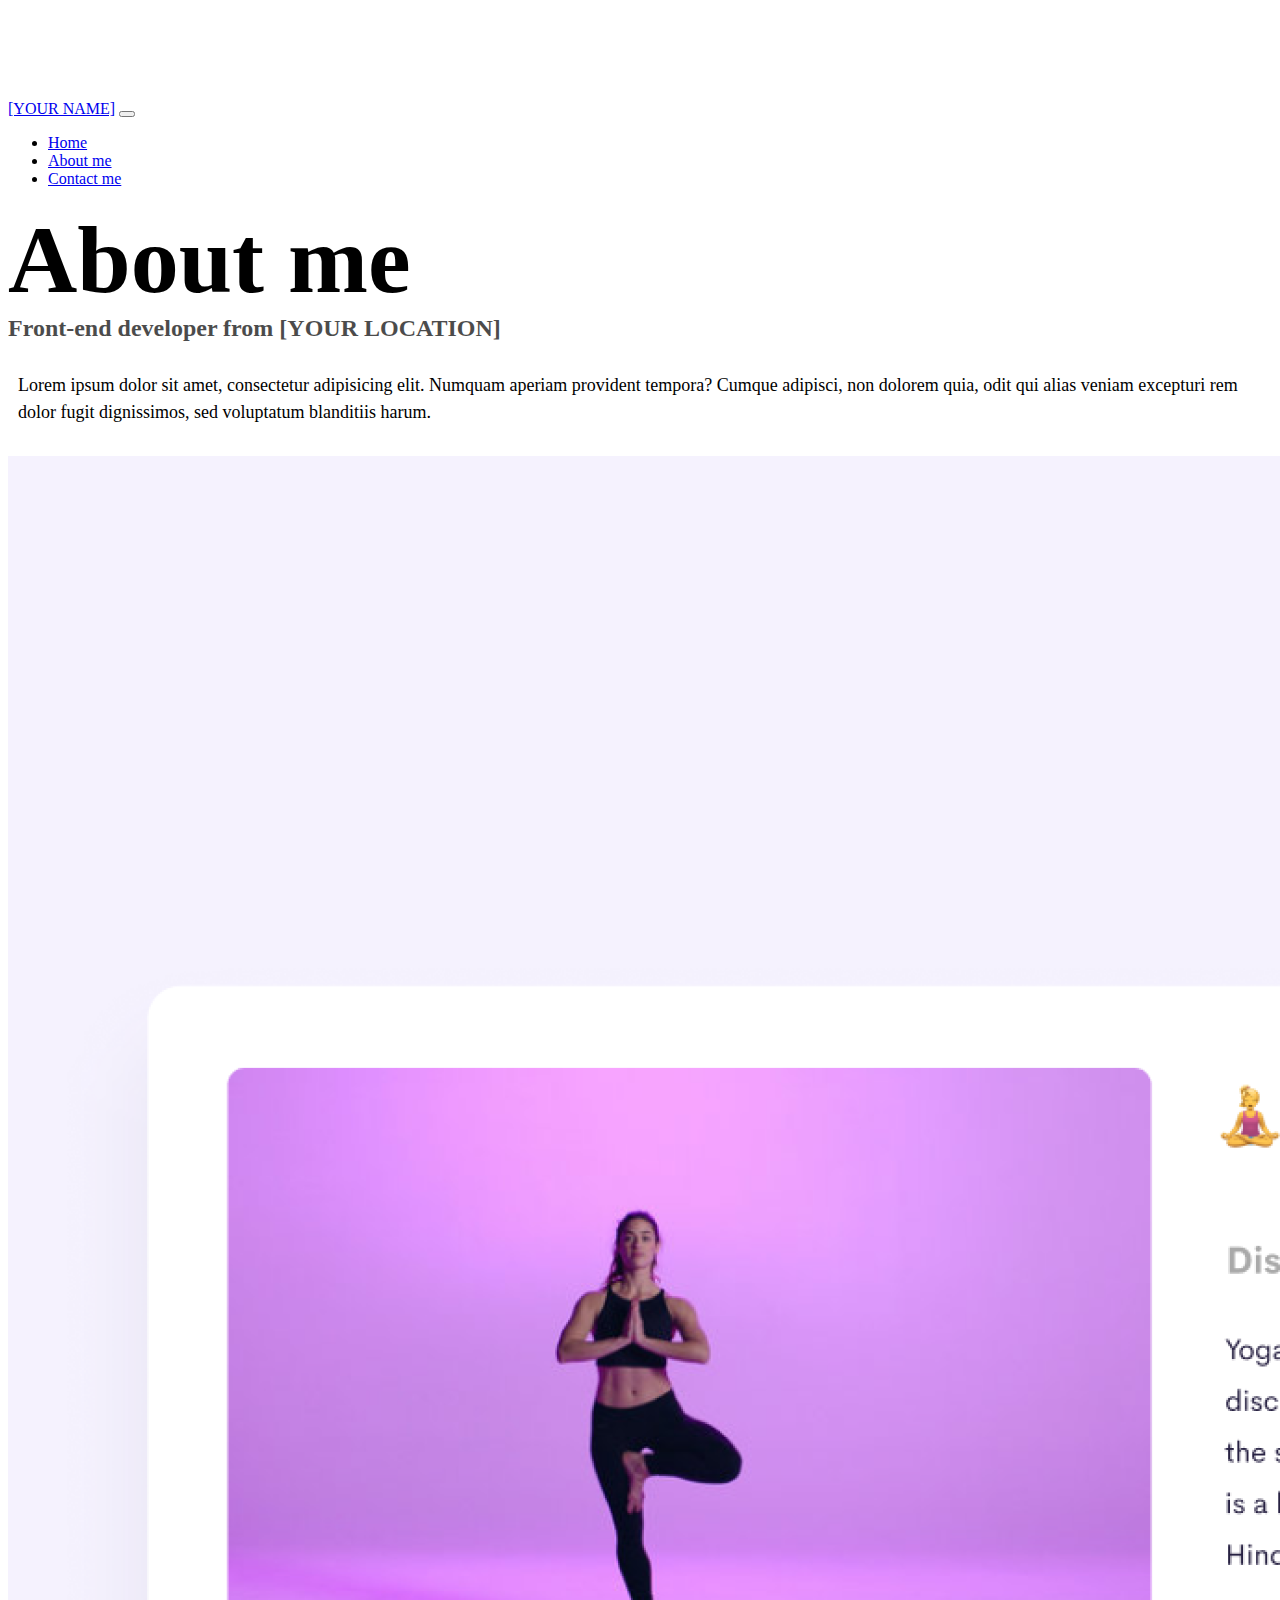
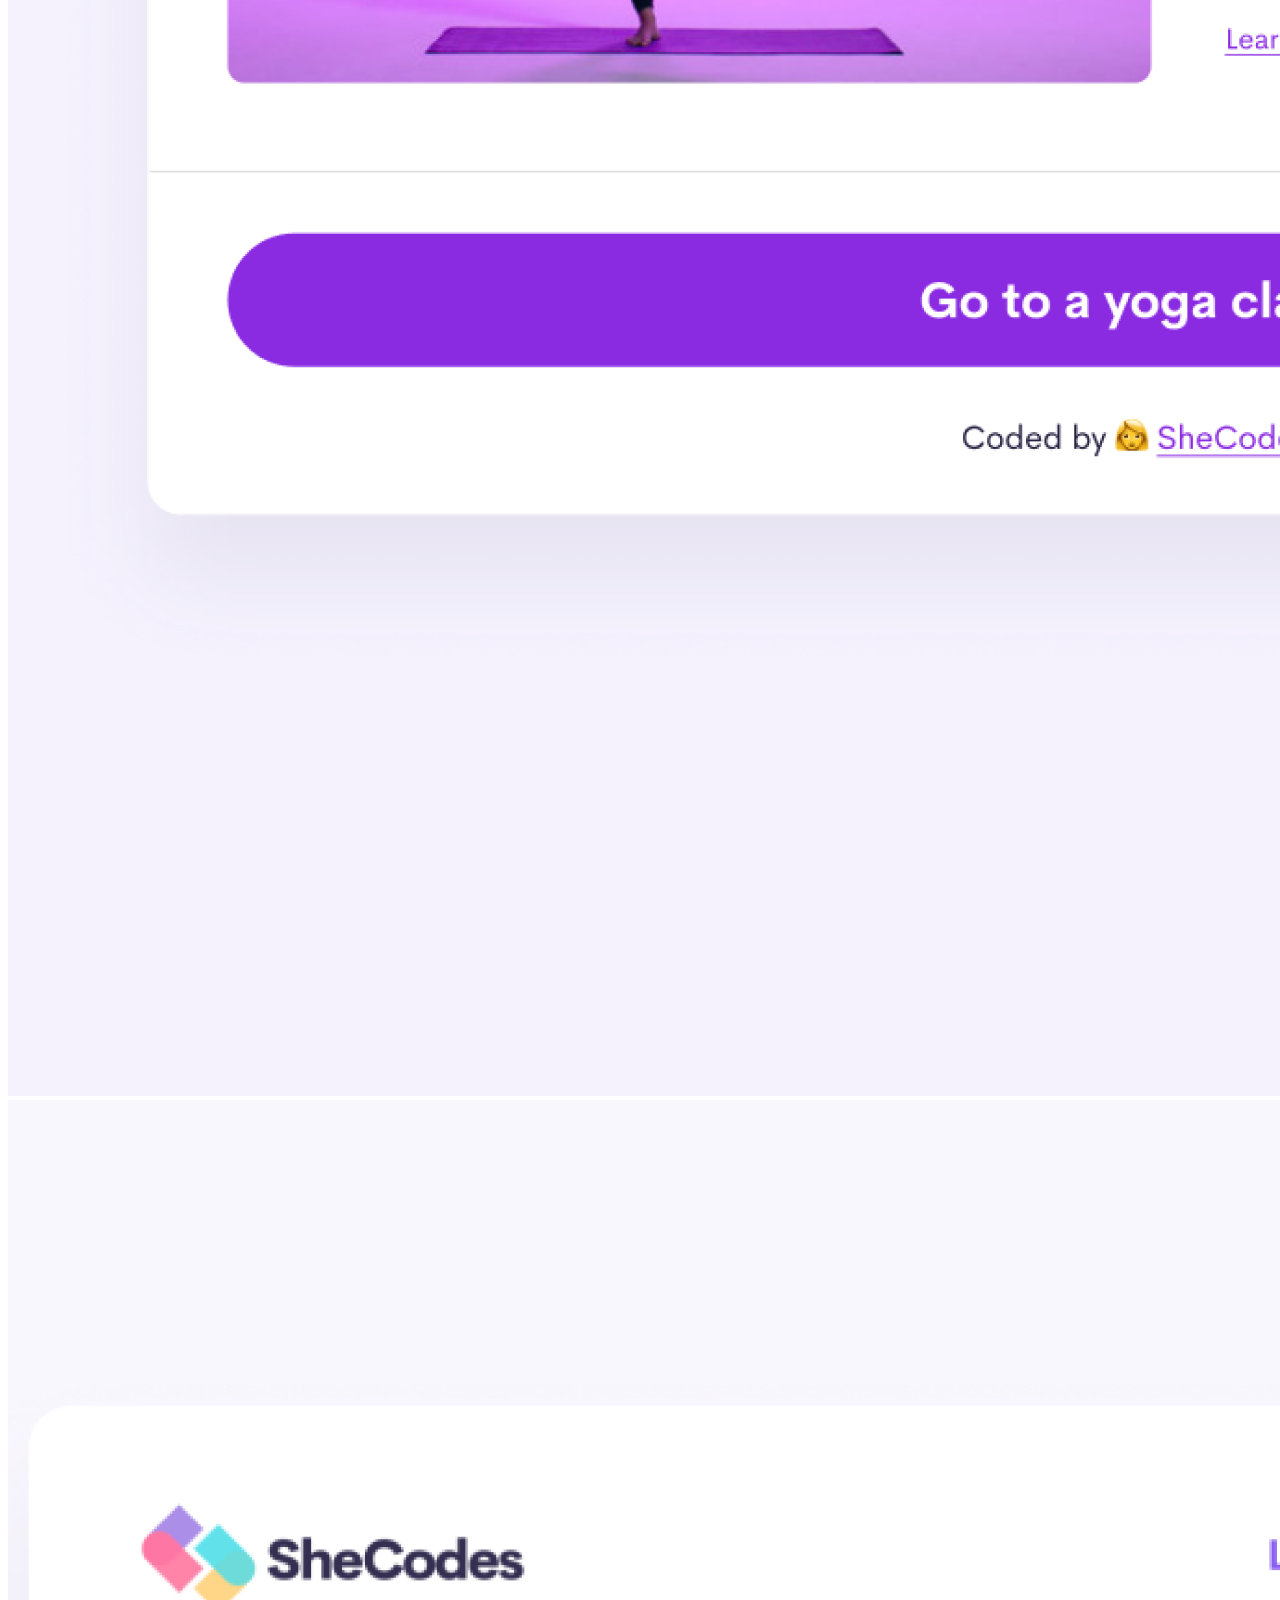
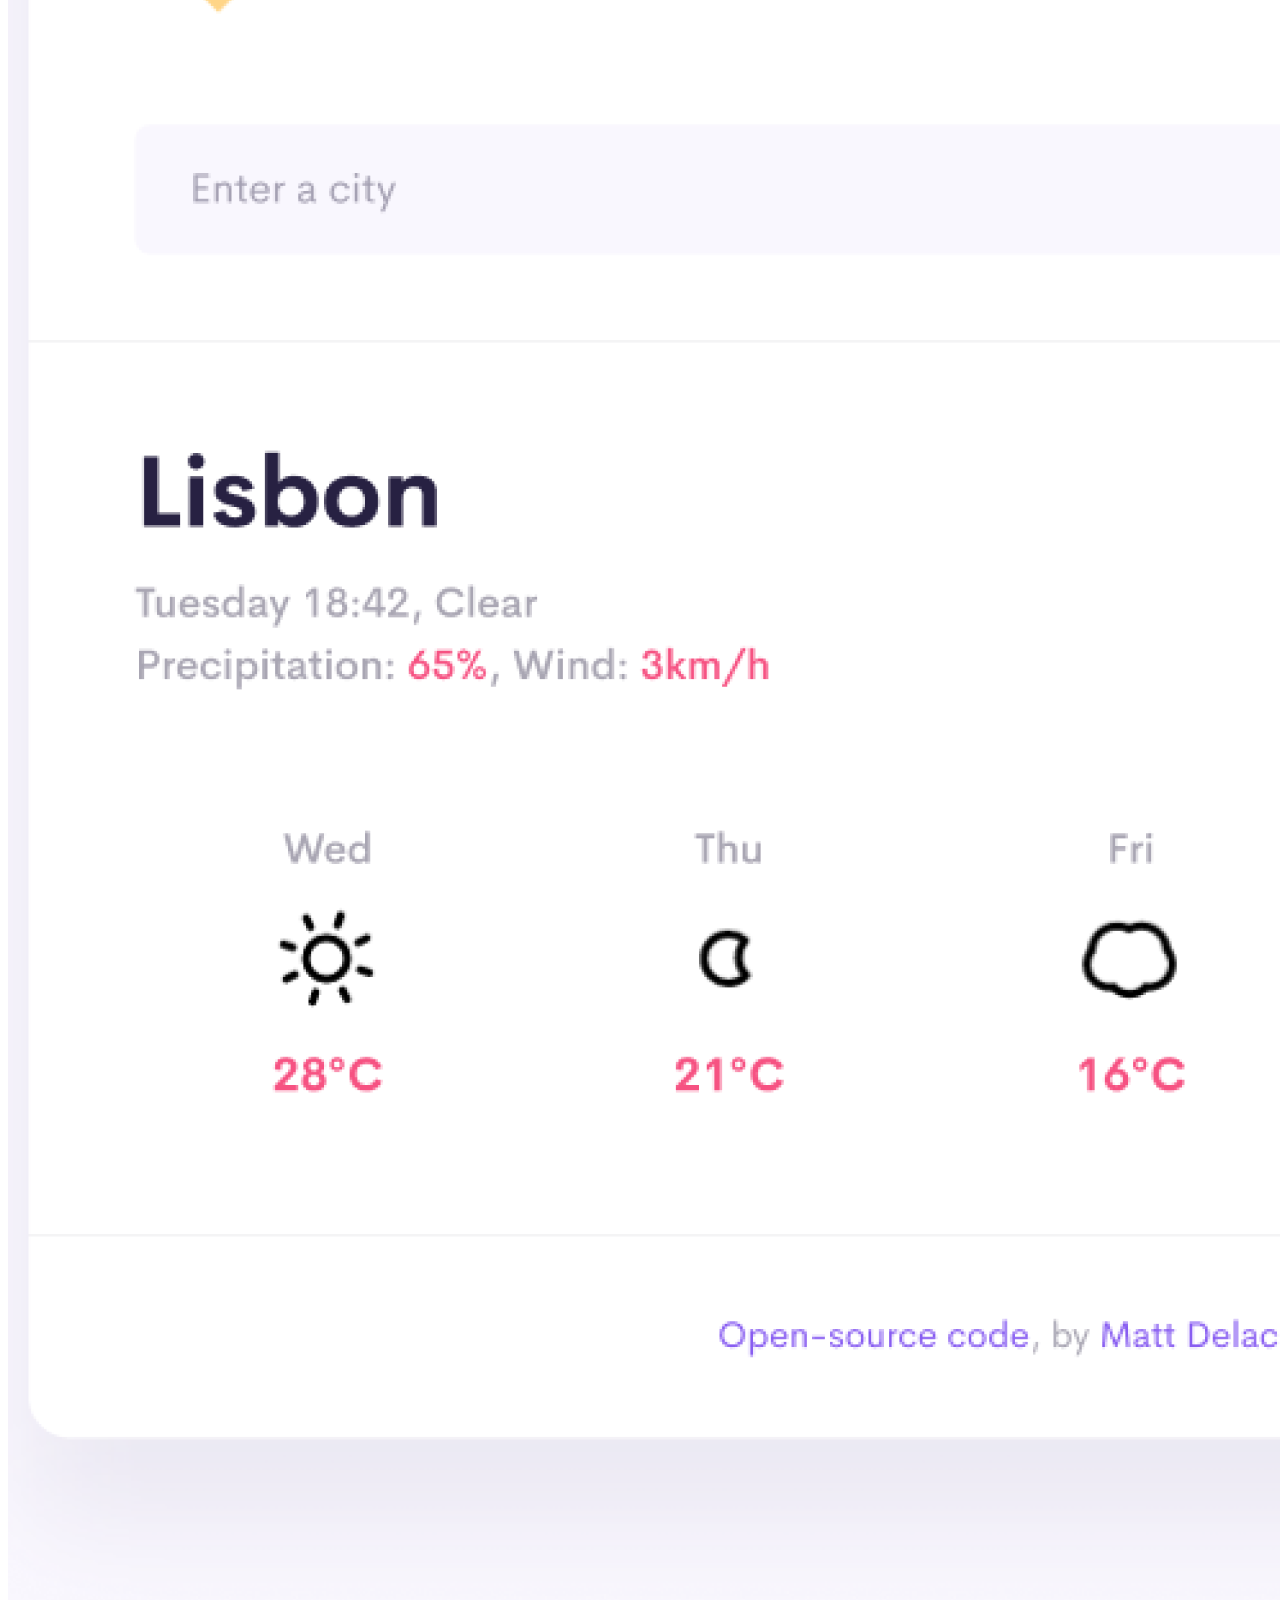
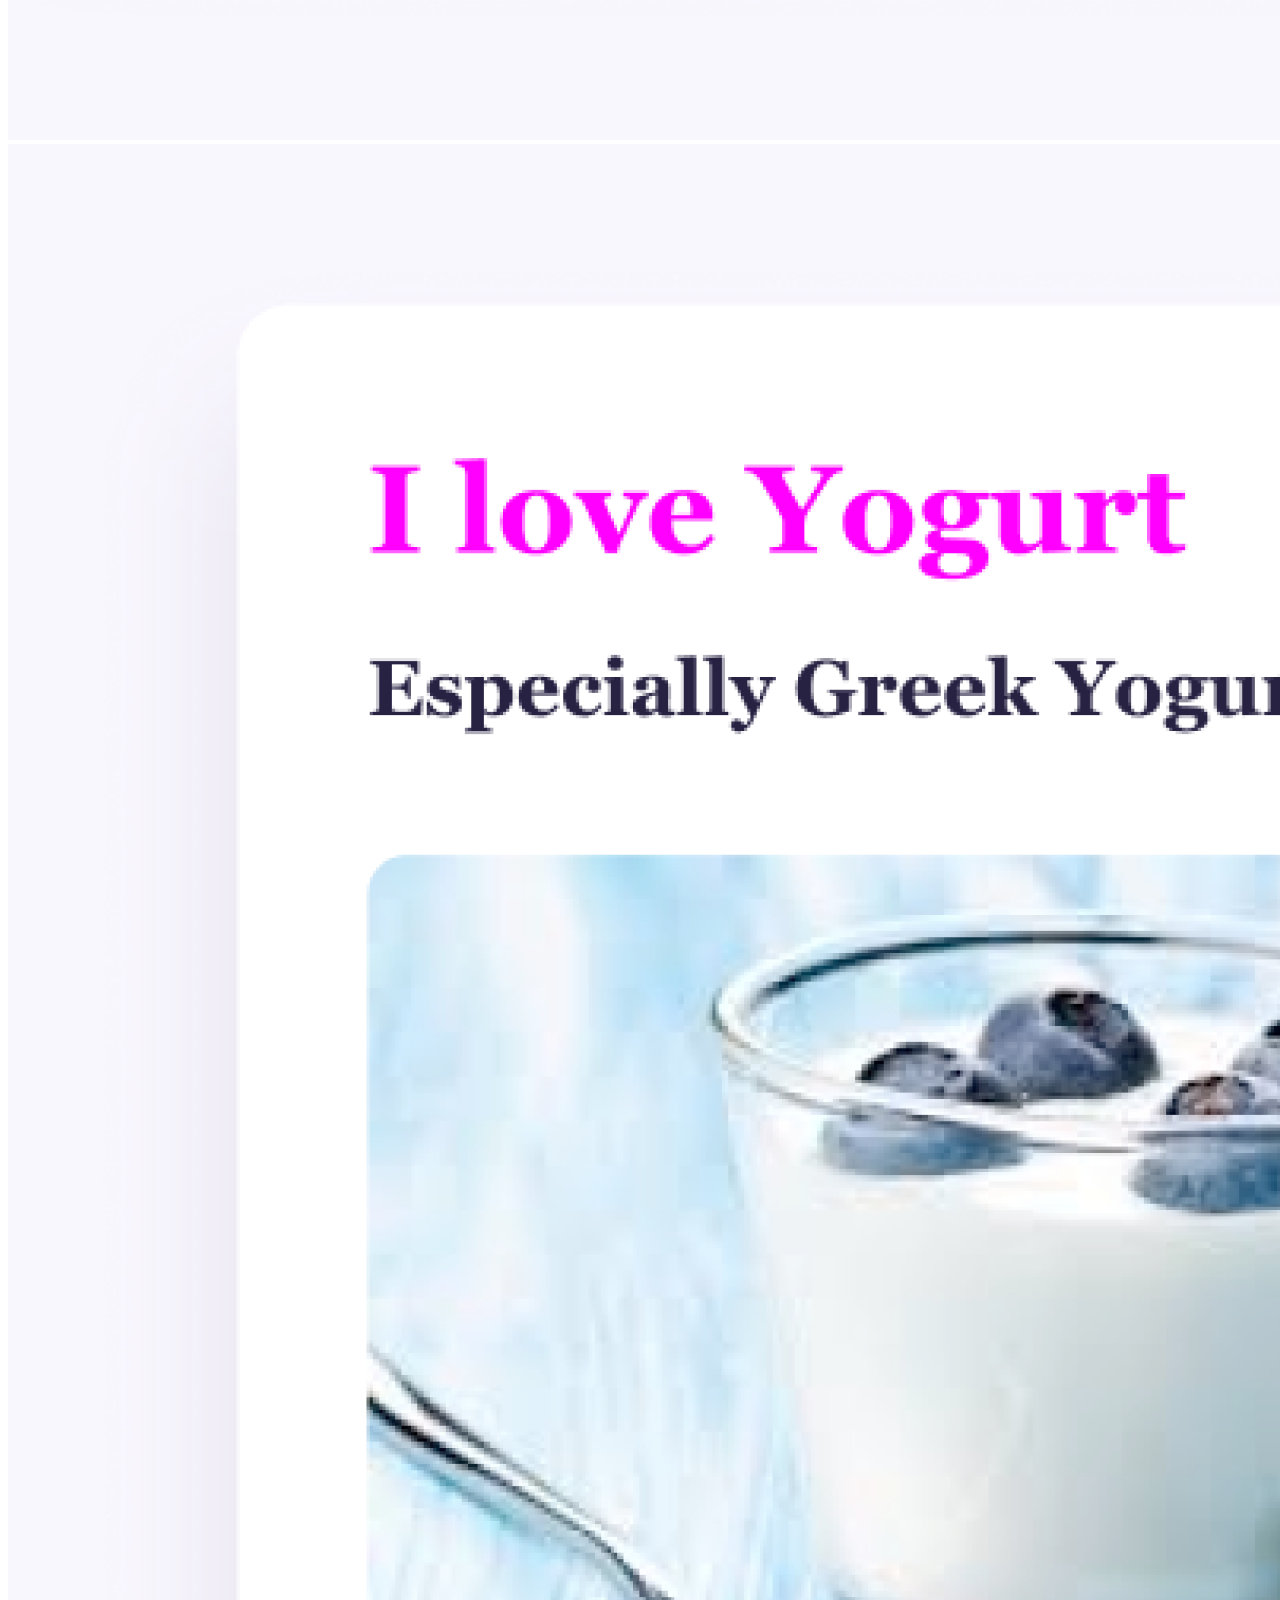
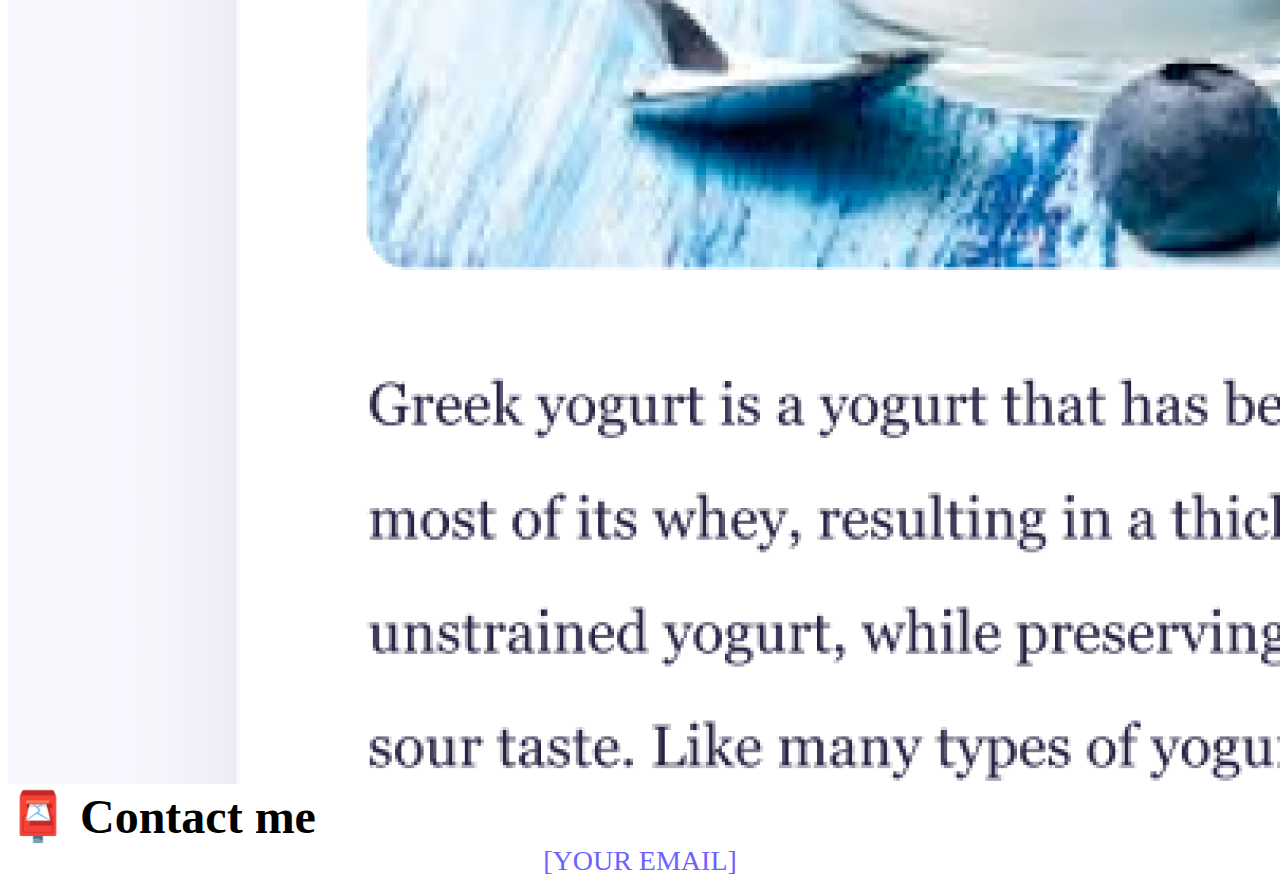
==== about.html @ 02ab1c62 "created my file structures and populated with file elements" ====
<!DOCTYPE html>
<html lang="en">
  <head>
    <meta charset="UTF-8" />
    <meta http-equiv="X-UA-Compatible" content="IE=edge" />
    <meta name="viewport" content="width=device-width, initial-scale=1.0" />
    <link
      href="https://cdn.jsdelivr.net/npm/bootstrap@5.0.0-beta2/dist/css/bootstrap.min.css"
      rel="stylesheet"
      integrity="sha384-BmbxuPwQa2lc/FVzBcNJ7UAyJxM6wuqIj61tLrc4wSX0szH/Ev+nYRRuWlolflfl"
      crossorigin="anonymous"
    />
    <script
      src="https://cdn.jsdelivr.net/npm/bootstrap@5.0.0-beta2/dist/js/bootstrap.bundle.min.js"
      integrity="sha384-b5kHyXgcpbZJO/tY9Ul7kGkf1S0CWuKcCD38l8YkeH8z8QjE0GmW1gYU5S9FOnJ0"
      crossorigin="anonymous"
    ></script>
    <link rel="stylesheet" href="style.css" />
    <title>About [YOUR NAME]</title>
  </head>
  <body>
    <nav class="navbar navbar-expand-lg navbar-light bg-light fixed-top">
      <div class="container">
        <a class="navbar-brand" href="index.html">[YOUR NAME]</a>
        <button
          class="navbar-toggler"
          type="button"
          data-bs-toggle="collapse"
          data-bs-target="#navbarNav"
          aria-controls="navbarNav"
          aria-expanded="false"
          aria-label="Toggle navigation"
        >
          <span class="navbar-toggler-icon"></span>
        </button>
        <div class="collapse navbar-collapse" id="navbarNav">
          <ul class="navbar-nav">
            <li class="nav-item">
              <a class="nav-link" aria-current="page" href="index.html">Home</a>
            </li>
            <li class="nav-item">
              <a class="nav-link active" href="about.html">About me</a>
            </li>
            <li class="nav-item">
              <a class="nav-link" href="about.html#contact">Contact me</a>
            </li>
          </ul>
        </div>
      </div>
    </nav>
    <h1 class="text-center">About me</h1>
    <h3 class="text-center">Front-end developer from [YOUR LOCATION]</h3>
    <div class="about-paragraphs text-center">
      <p>
        Lorem ipsum dolor sit amet, consectetur adipisicing elit. Numquam
        aperiam provident tempora? Cumque adipisci, non dolorem quia, odit qui
        alias veniam excepturi rem dolor fugit dignissimos, sed voluptatum
        blanditiis harum.
      </p>
    </div>
    <div class="container">
      <div class="row">
        <div class="col-sm-4">
          <img src="images/yoga.png" class="img-fluid p-2 shadow rounded" />
        </div>
        <div class="col-sm-4">
          <img src="images/weather.png" class="img-fluid p-2 shadow rounded" />
        </div>
        <div class="col-sm-4">
          <img src="images/yogurt.png" class="img-fluid p-2 shadow rounded" />
        </div>
      </div>
    </div>
    <div id="contact" class="mt-5">
      <h2 class="text-center">📮 Contact me</h2>
      <a href="mailto:[YOUR EMAIL]" class="email-link"> [YOUR EMAIL] </a>
    </div>
  </body>
</html>
---- style.css ----
:root {
  --primary-color: #6c63ff;
  --secondary-color: #f5f2fe;
  --box-shadow: 0 5px 10px rgba(0, 0, 0, 0.3);
}

body {
  margin-top: 100px;
}

h1,
h2,
h3 {
  margin: 0;
}

h1 {
  font-size: 96px;
}

h2 {
  font-size: 48px;
}

h3 {
  font-size: 24px;
  opacity: 0.7;
}

p {
  font-size: 18px;
  line-height: 1.5;
}

.navigation-links {
  display: flex;
  margin-top: 40px;
  justify-content: center;
}

.navigation-links a {
  margin: 20px;
}

.primary-link {
  border-radius: 4px;
  padding: 20px 15px;
  text-decoration: none;
  text-transform: capitalize;
  background: var(--primary-color);
  box-shadow: var(--box-shadow);
  color: white;
}

.secondary-link {
  border-radius: 4px;
  padding: 20px 15px;
  text-decoration: none;
  text-transform: capitalize;
  color: var(--primary-color);
  border: 1px solid var(--primary-color);
}

.homepage-link {
  color: var(--primary-color);
  text-align: center;
  display: block;
}

.about-paragraphs {
  margin: 30px 0;
}

.about-paragraphs p {
  margin: 10px;
}

.email-link {
  display: flex;
  justify-content: center;
  color: var(--primary-color);
  font-size: 28px;
  text-decoration: none;
}

.email-link:hover {
  text-decoration: underline;
}
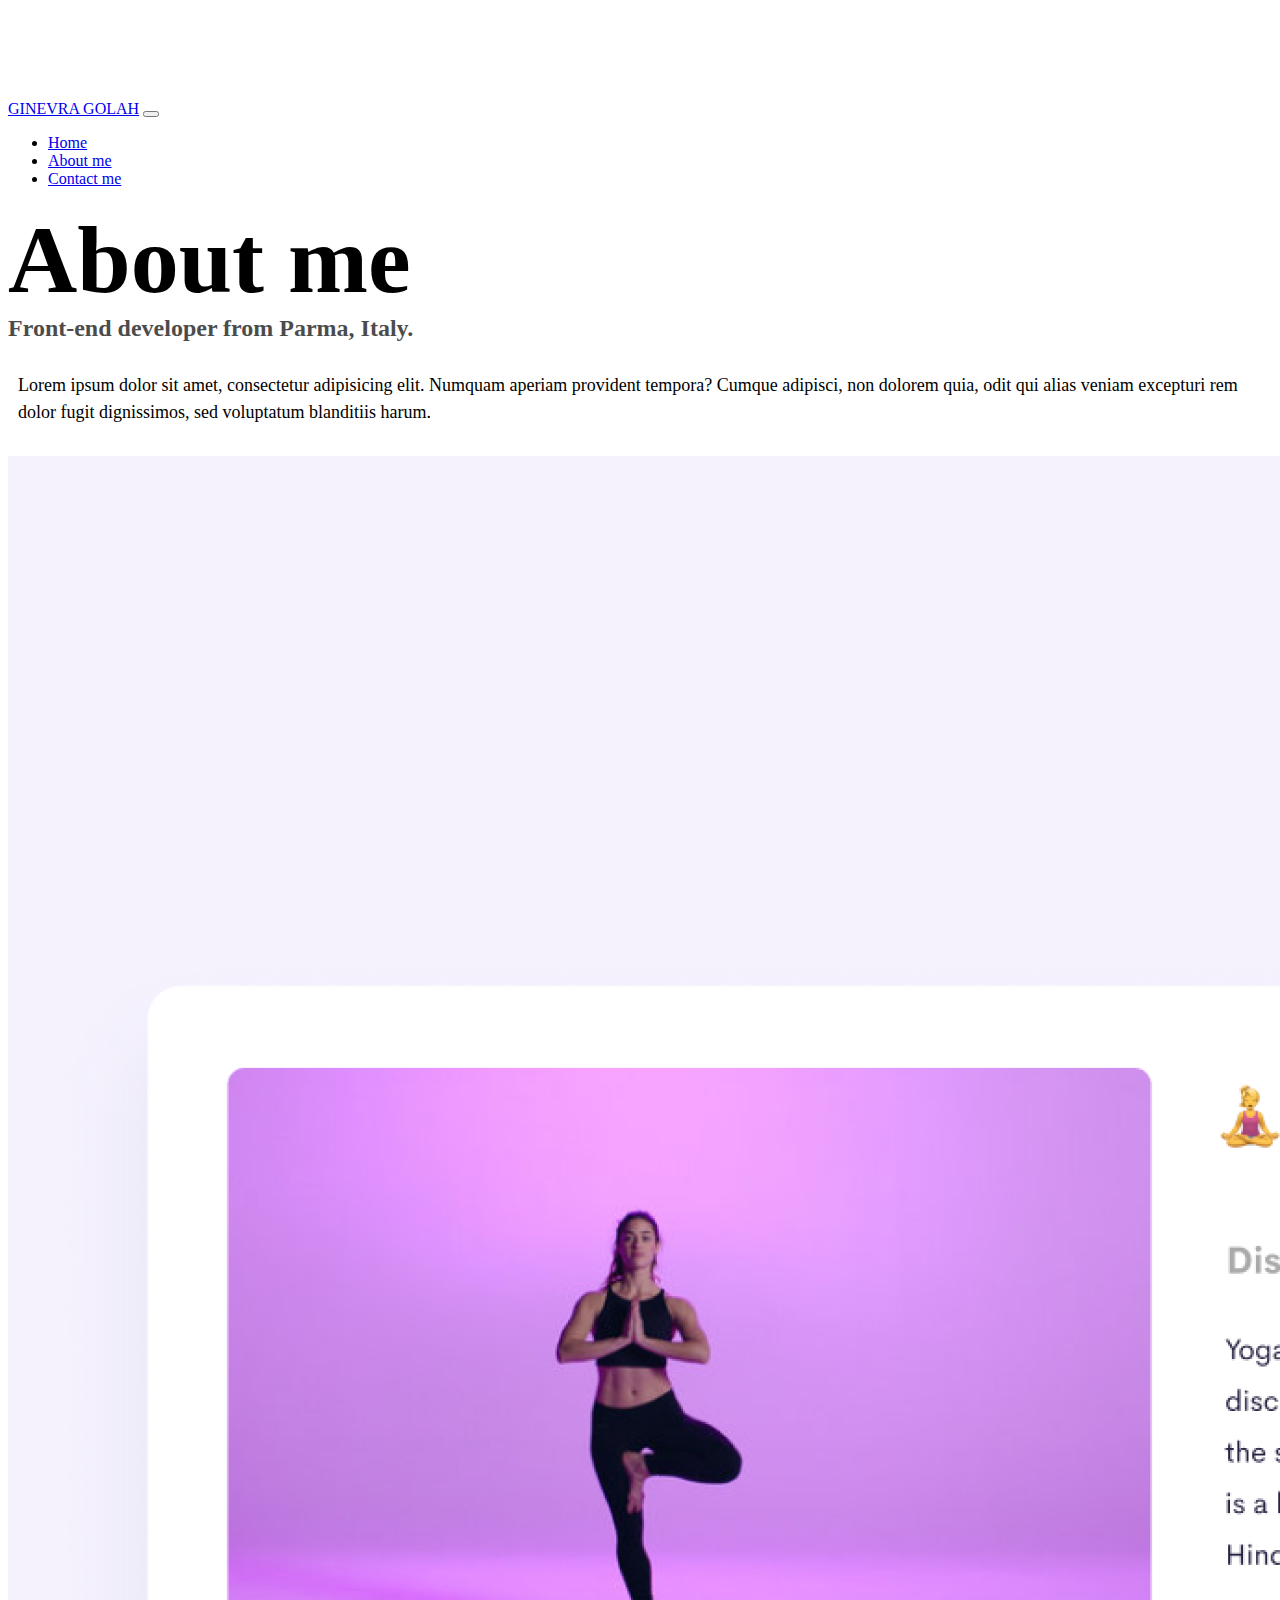
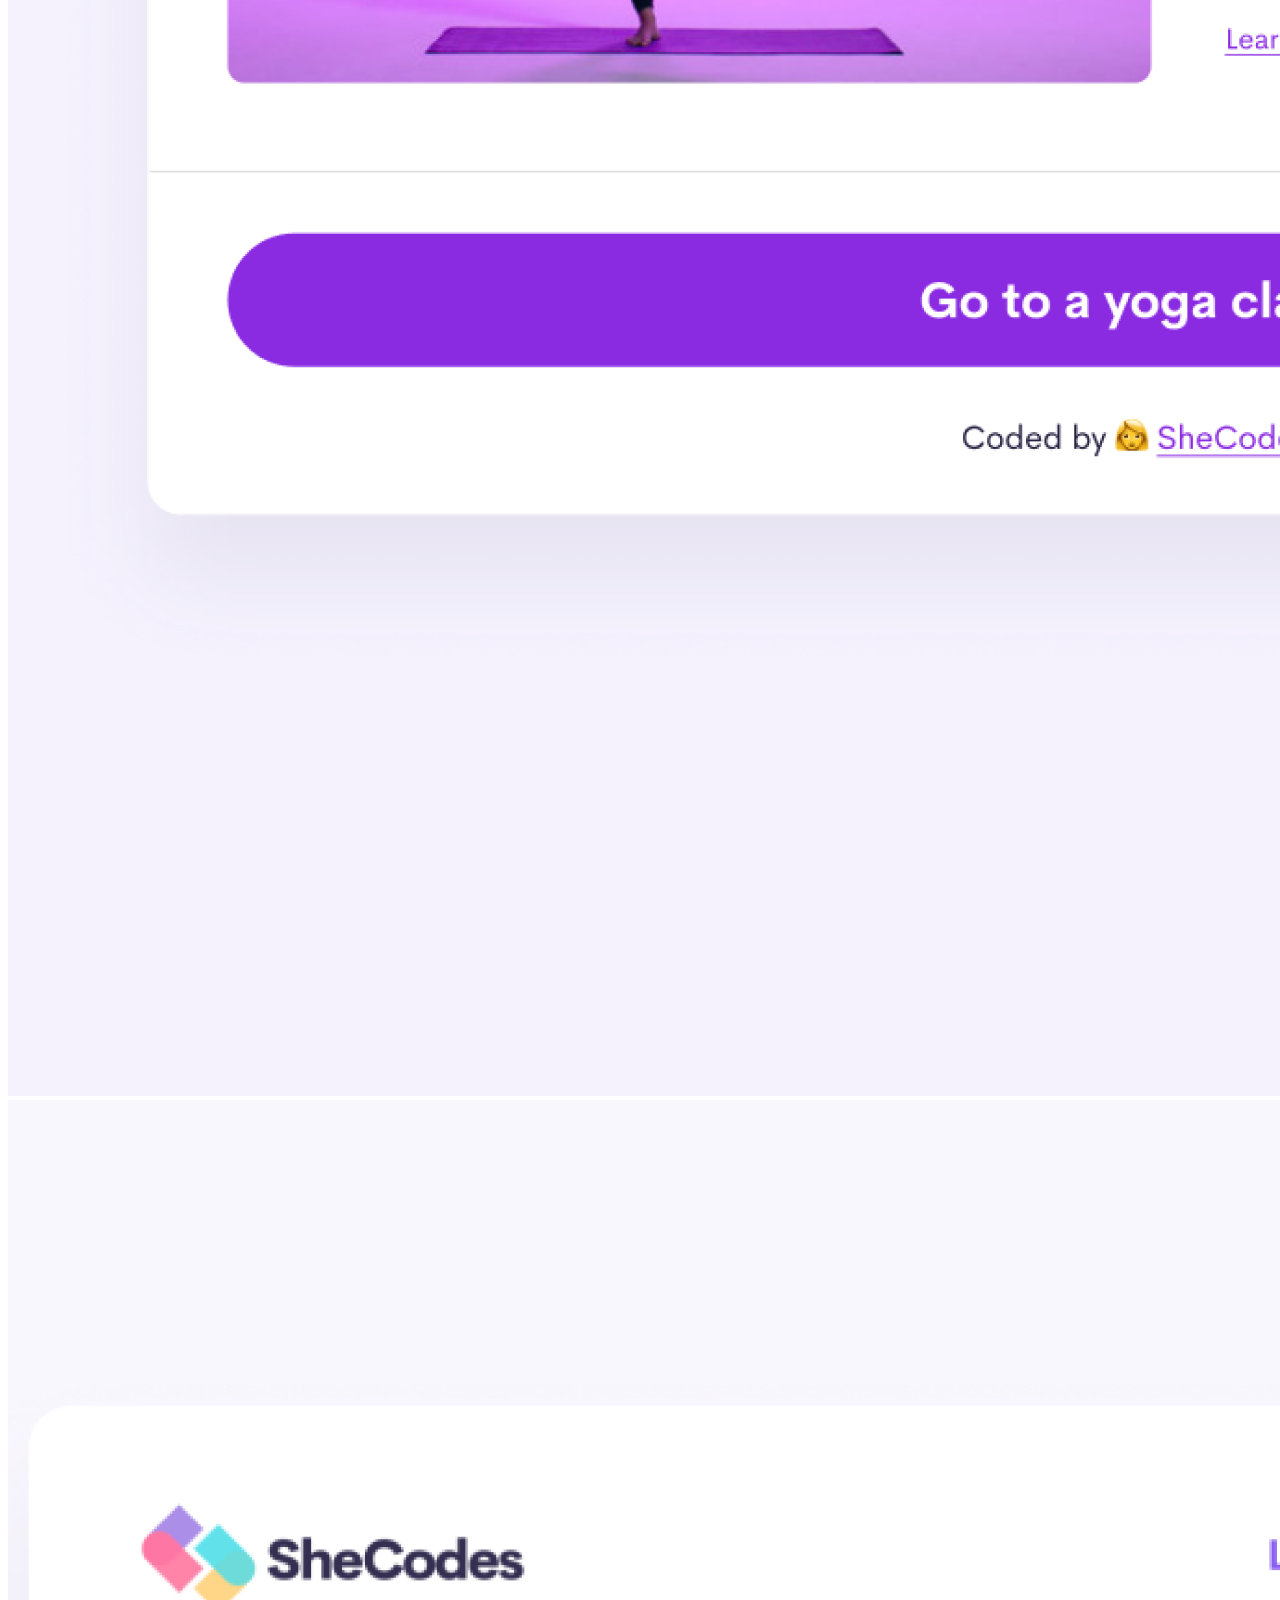
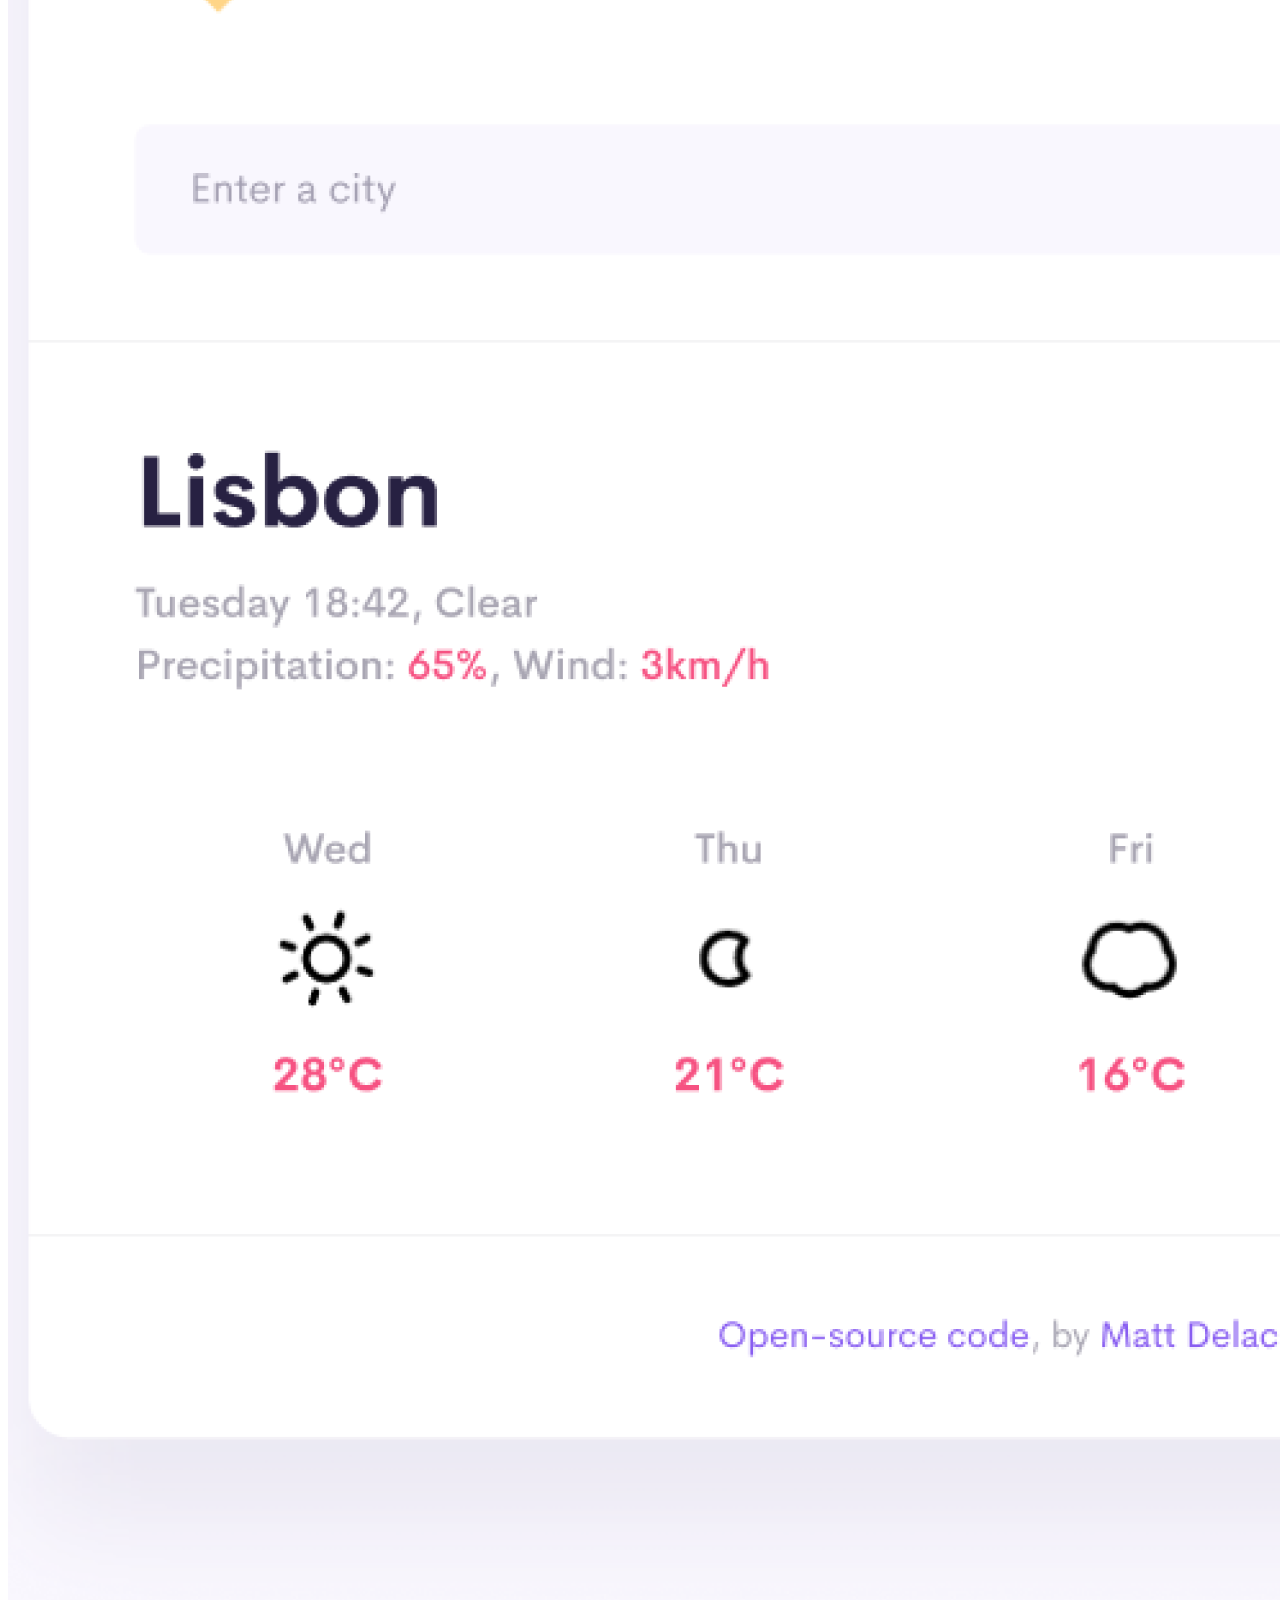
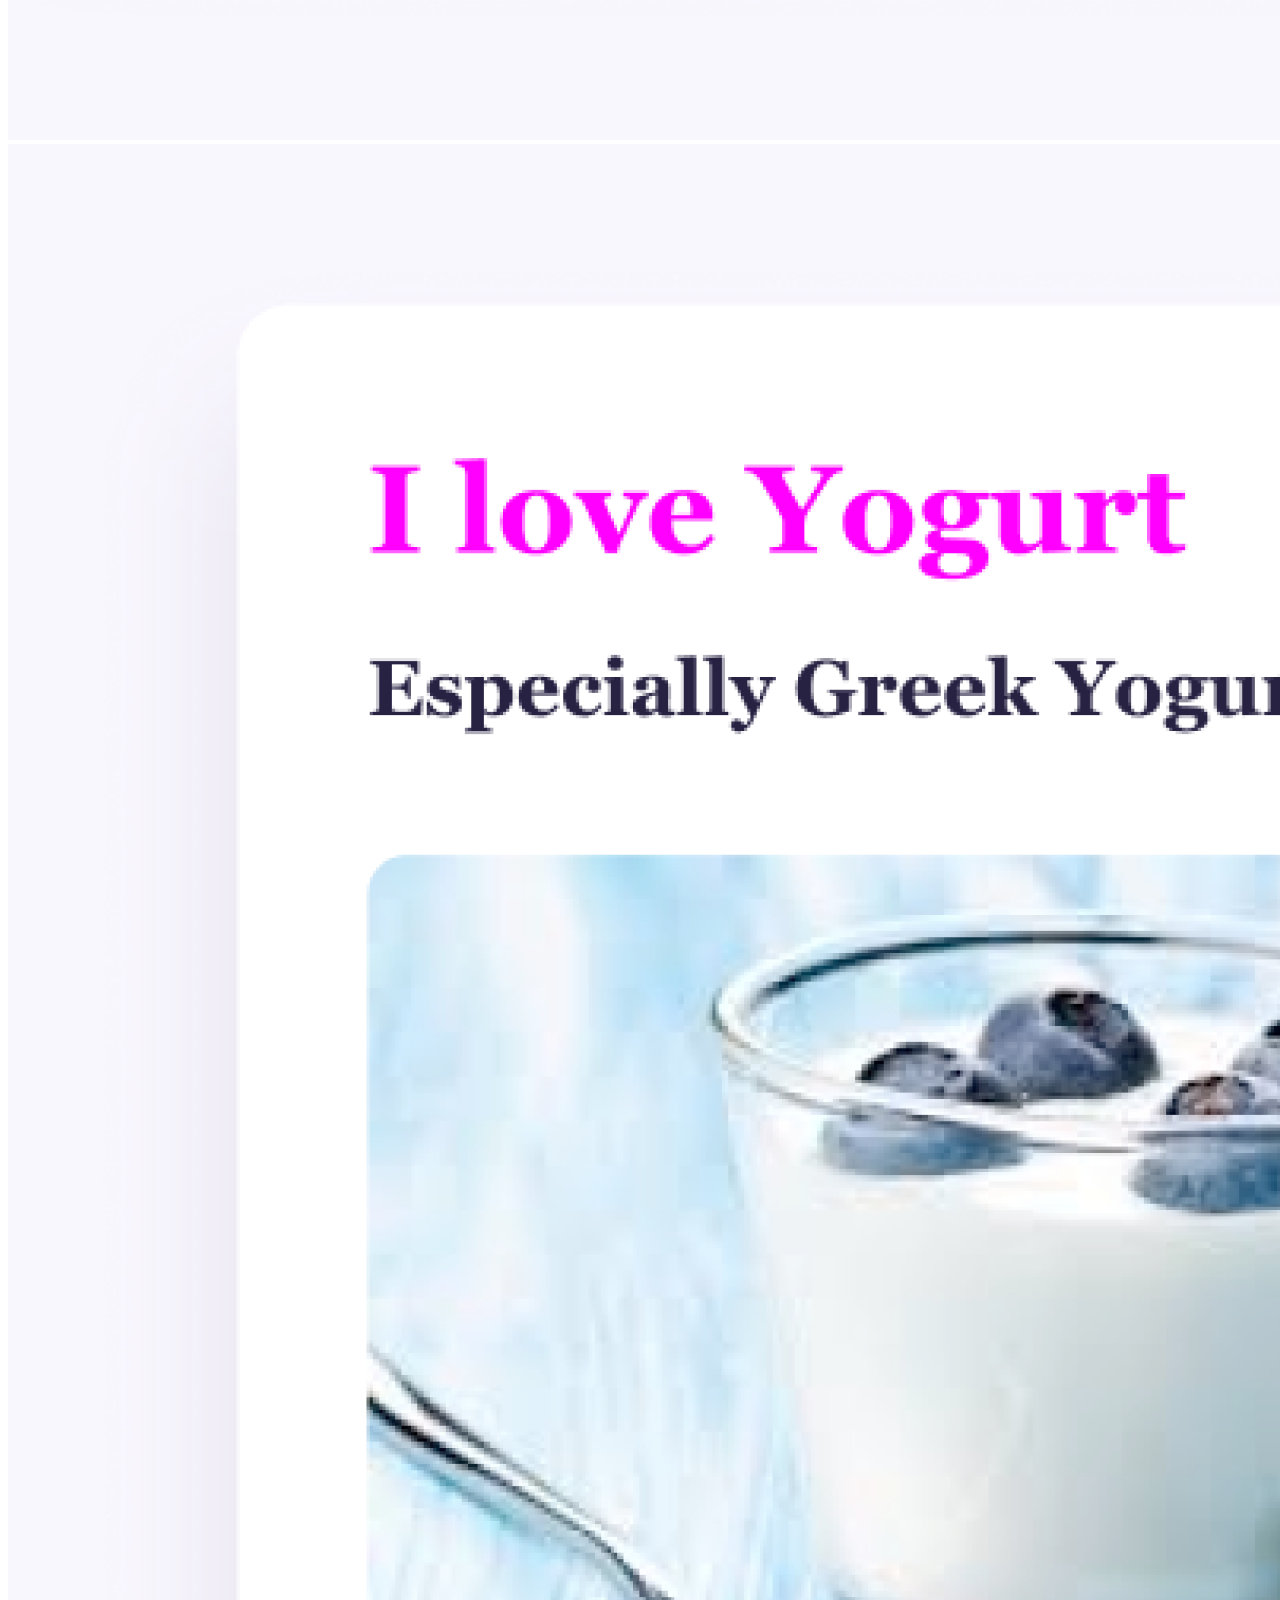
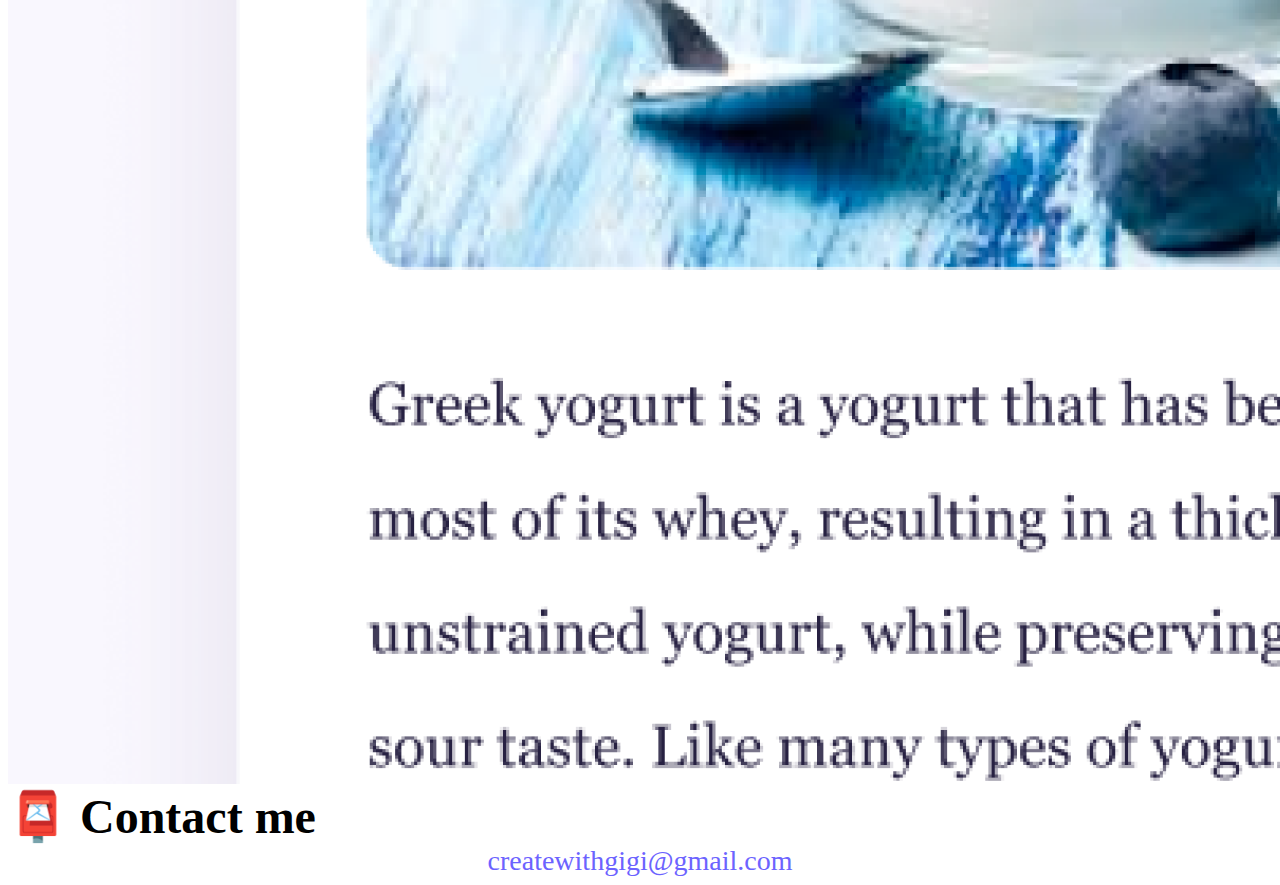
==== commit 5212f975: "Updated href of about and index files, and replaced dummy content with real." ====
--- a/about.html
+++ b/about.html
@@ -4,6 +4,10 @@
     <meta charset="UTF-8" />
     <meta http-equiv="X-UA-Compatible" content="IE=edge" />
     <meta name="viewport" content="width=device-width, initial-scale=1.0" />
+    <meta
+      name="description"
+      content="Connect with italian based front-end web developer Ginevra Golah who is all about creating exciting solutions for your online business"
+    />
     <link
       href="https://cdn.jsdelivr.net/npm/bootstrap@5.0.0-beta2/dist/css/bootstrap.min.css"
       rel="stylesheet"
@@ -15,13 +19,13 @@
       integrity="sha384-b5kHyXgcpbZJO/tY9Ul7kGkf1S0CWuKcCD38l8YkeH8z8QjE0GmW1gYU5S9FOnJ0"
       crossorigin="anonymous"
     ></script>
-    <link rel="stylesheet" href="style.css" />
-    <title>About [YOUR NAME]</title>
+    <link rel="stylesheet" href="/style.css" />
+    <title>Know more about Europe-based Web developer - Ginevra Golah</title>
   </head>
   <body>
     <nav class="navbar navbar-expand-lg navbar-light bg-light fixed-top">
       <div class="container">
-        <a class="navbar-brand" href="index.html">[YOUR NAME]</a>
+        <a class="navbar-brand" href="/">GINEVRA GOLAH</a>
         <button
           class="navbar-toggler"
           type="button"
@@ -36,20 +40,20 @@
         <div class="collapse navbar-collapse" id="navbarNav">
           <ul class="navbar-nav">
             <li class="nav-item">
-              <a class="nav-link" aria-current="page" href="index.html">Home</a>
+              <a class="nav-link" aria-current="page" href="/">Home</a>
             </li>
             <li class="nav-item">
-              <a class="nav-link active" href="about.html">About me</a>
+              <a class="nav-link active" href="/about.html">About me</a>
             </li>
             <li class="nav-item">
-              <a class="nav-link" href="about.html#contact">Contact me</a>
+              <a class="nav-link" href="/about.html#contact">Contact me</a>
             </li>
           </ul>
         </div>
       </div>
     </nav>
     <h1 class="text-center">About me</h1>
-    <h3 class="text-center">Front-end developer from [YOUR LOCATION]</h3>
+    <h3 class="text-center">Front-end developer from Parma, Italy.</h3>
     <div class="about-paragraphs text-center">
       <p>
         Lorem ipsum dolor sit amet, consectetur adipisicing elit. Numquam
@@ -73,7 +77,9 @@
     </div>
     <div id="contact" class="mt-5">
       <h2 class="text-center">📮 Contact me</h2>
-      <a href="mailto:[YOUR EMAIL]" class="email-link"> [YOUR EMAIL] </a>
+      <a href="mailto:createwithgigi@gmail.com" class="email-link">
+        createwithgigi@gmail.com</a
+      >
     </div>
   </body>
 </html>
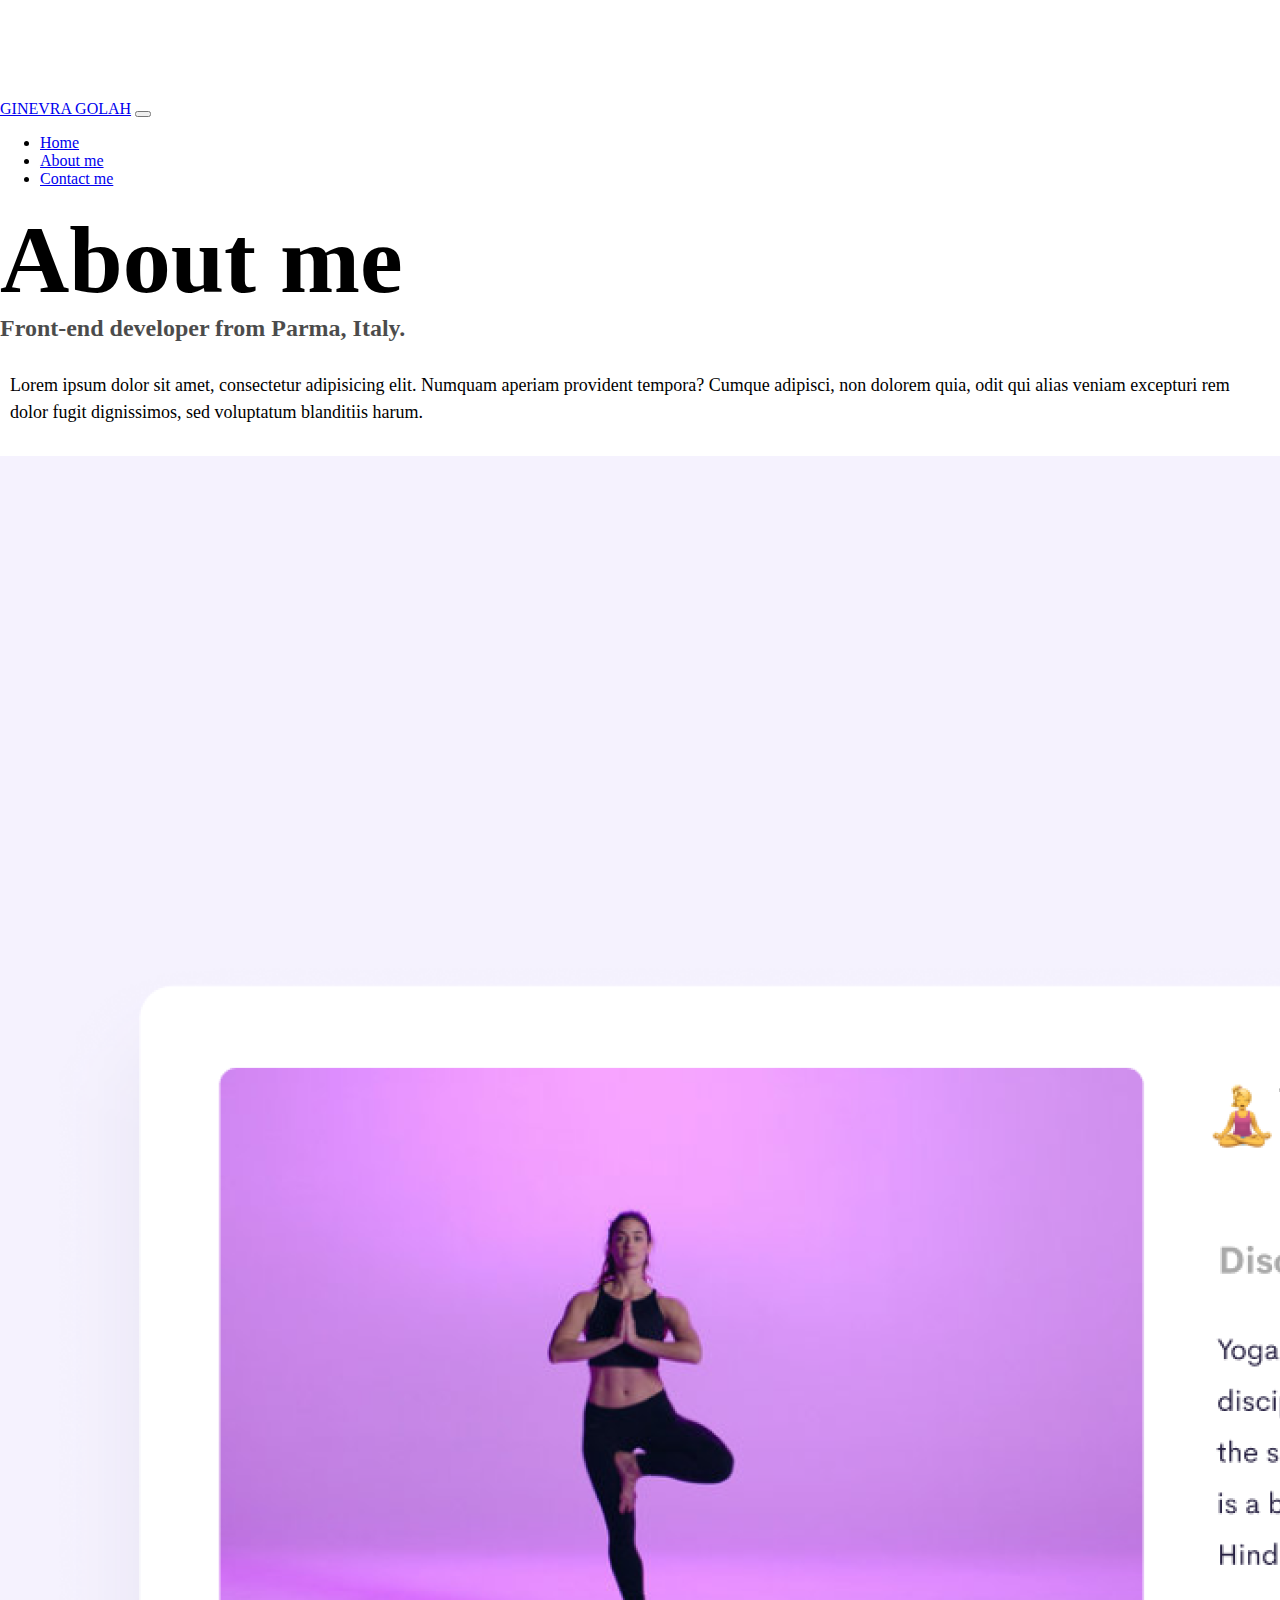
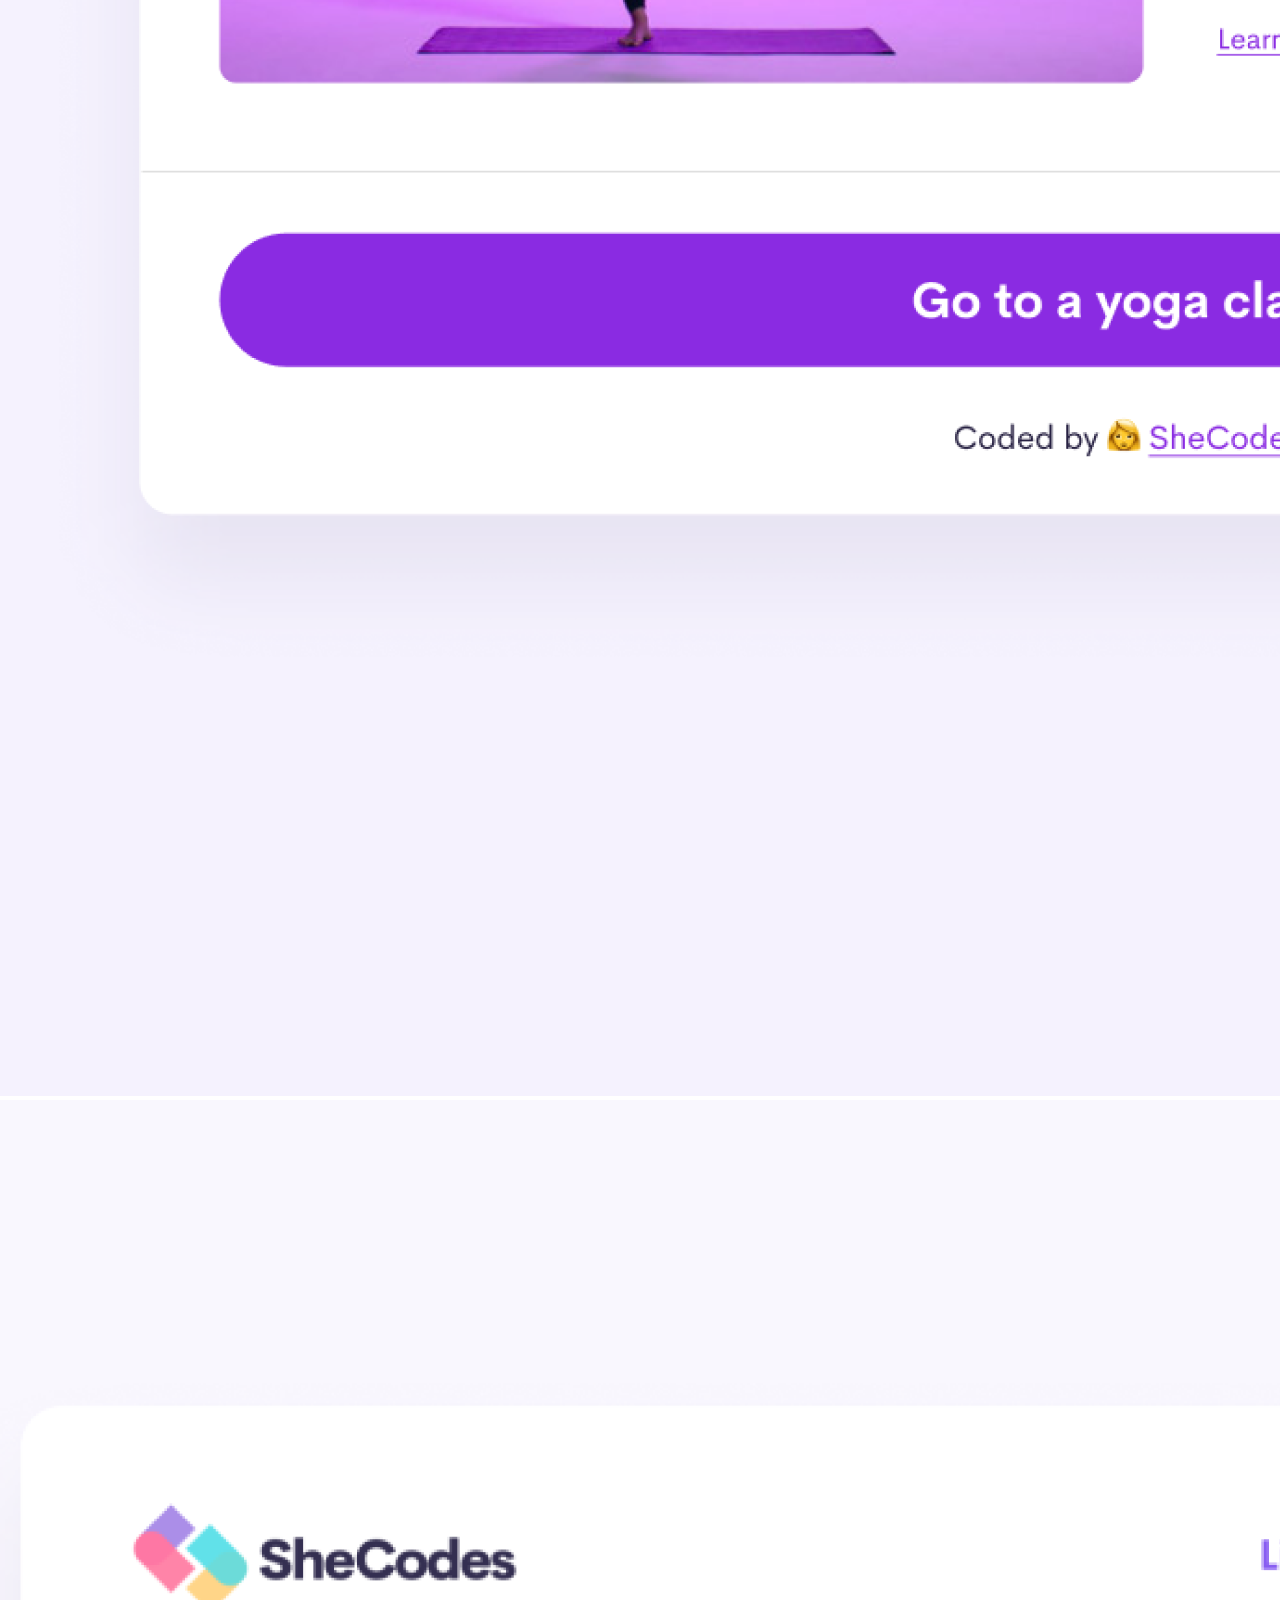
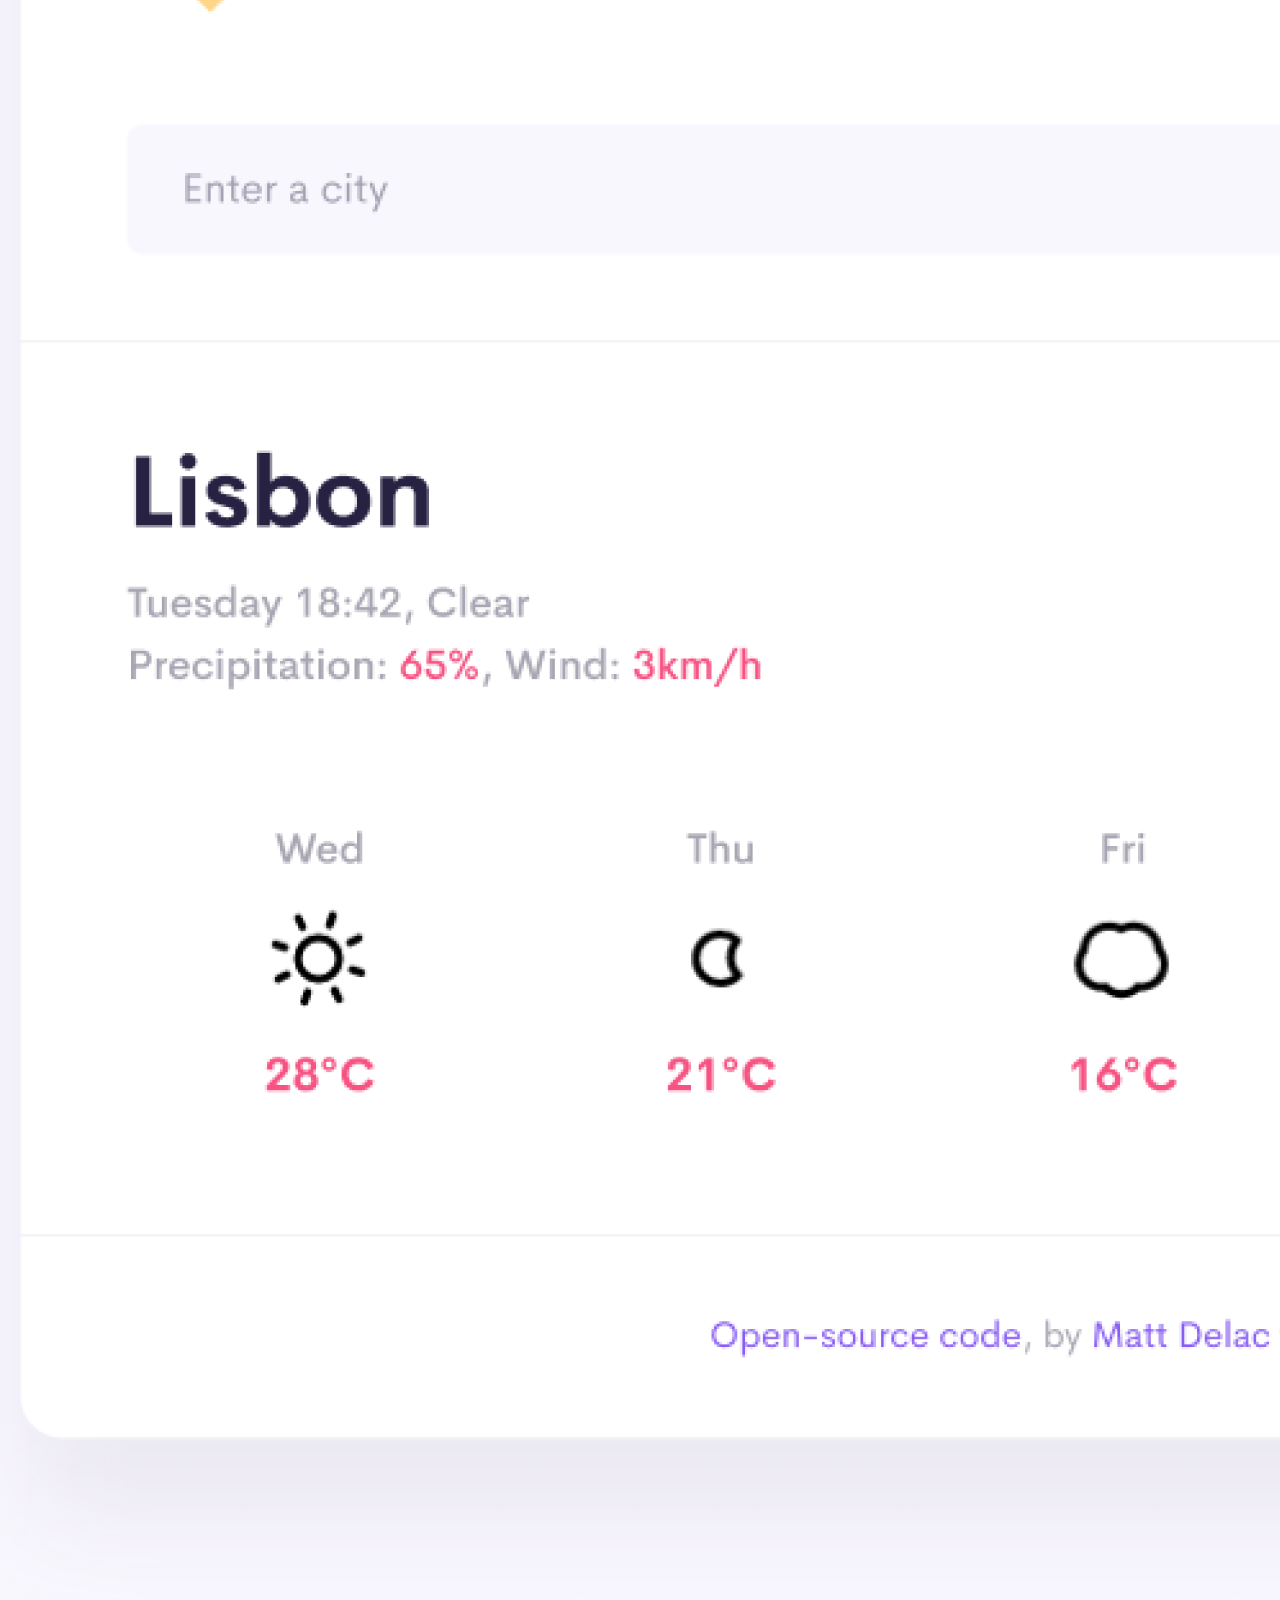
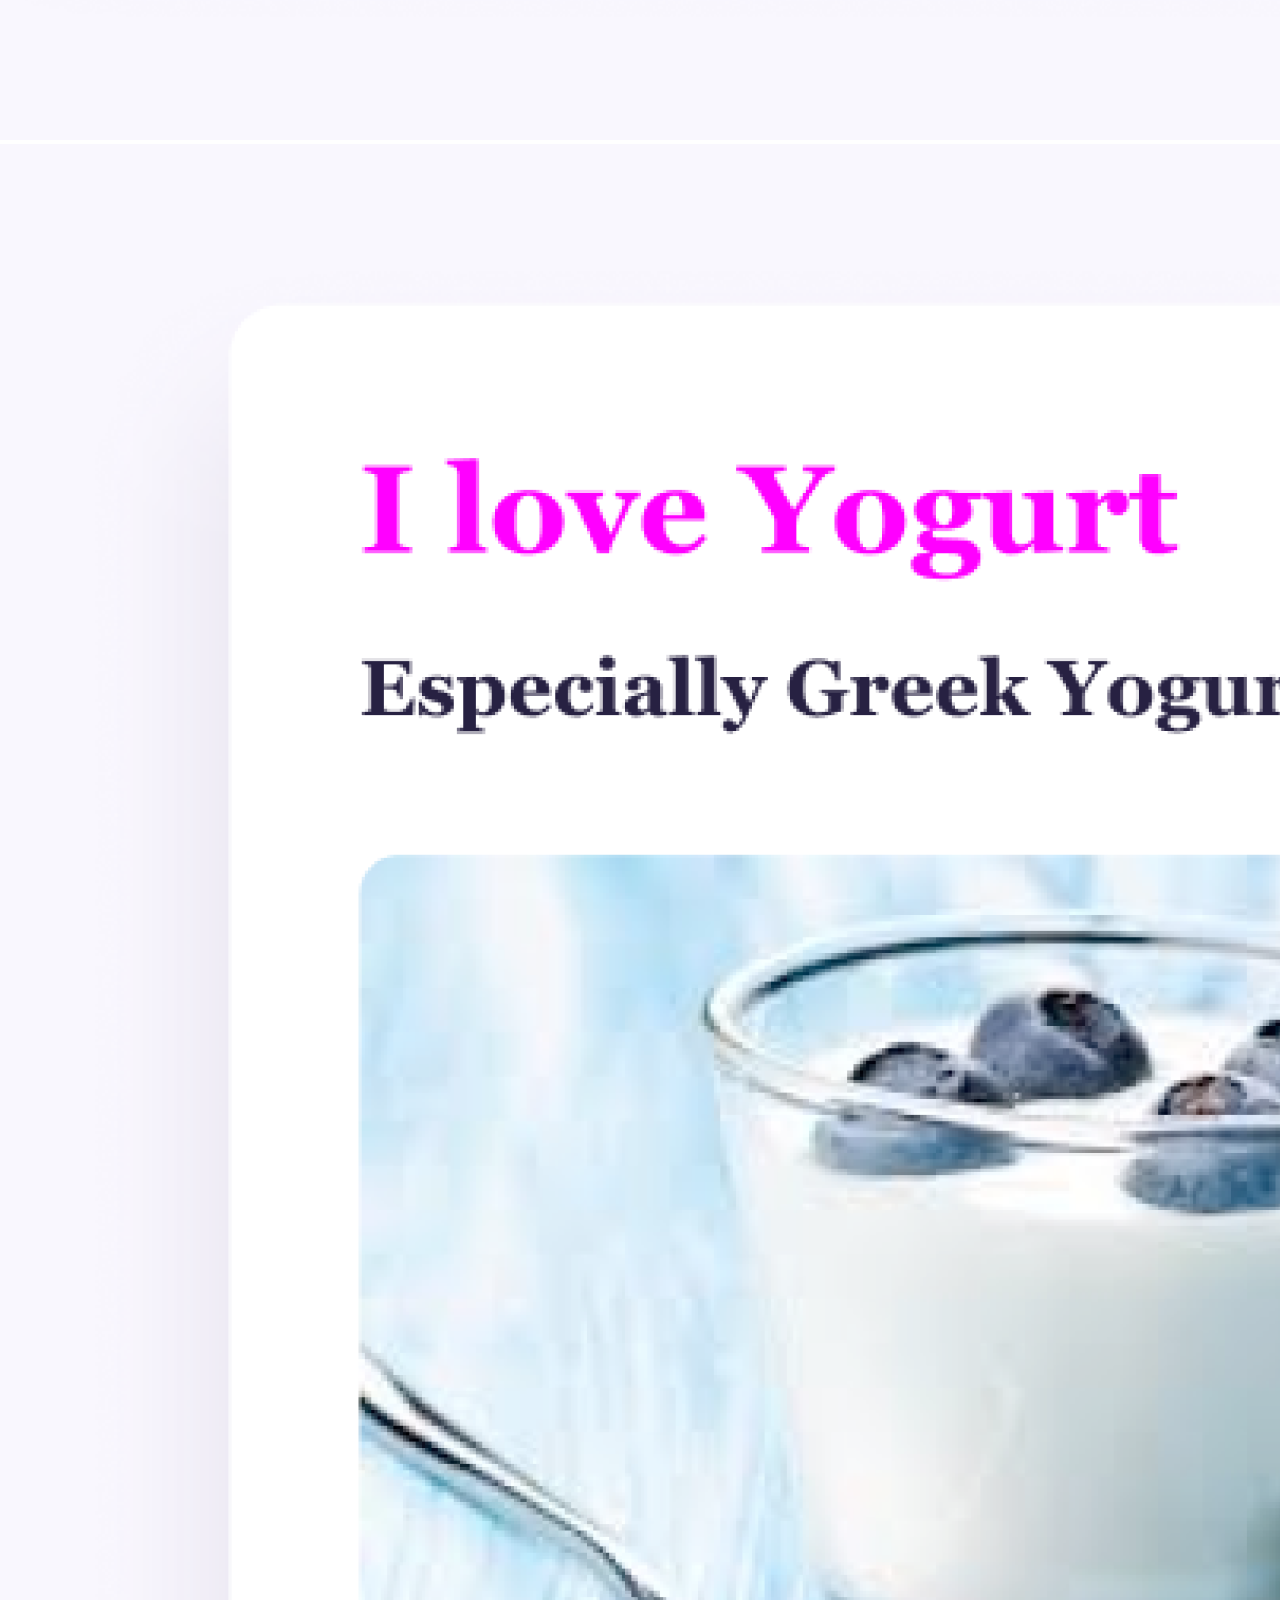
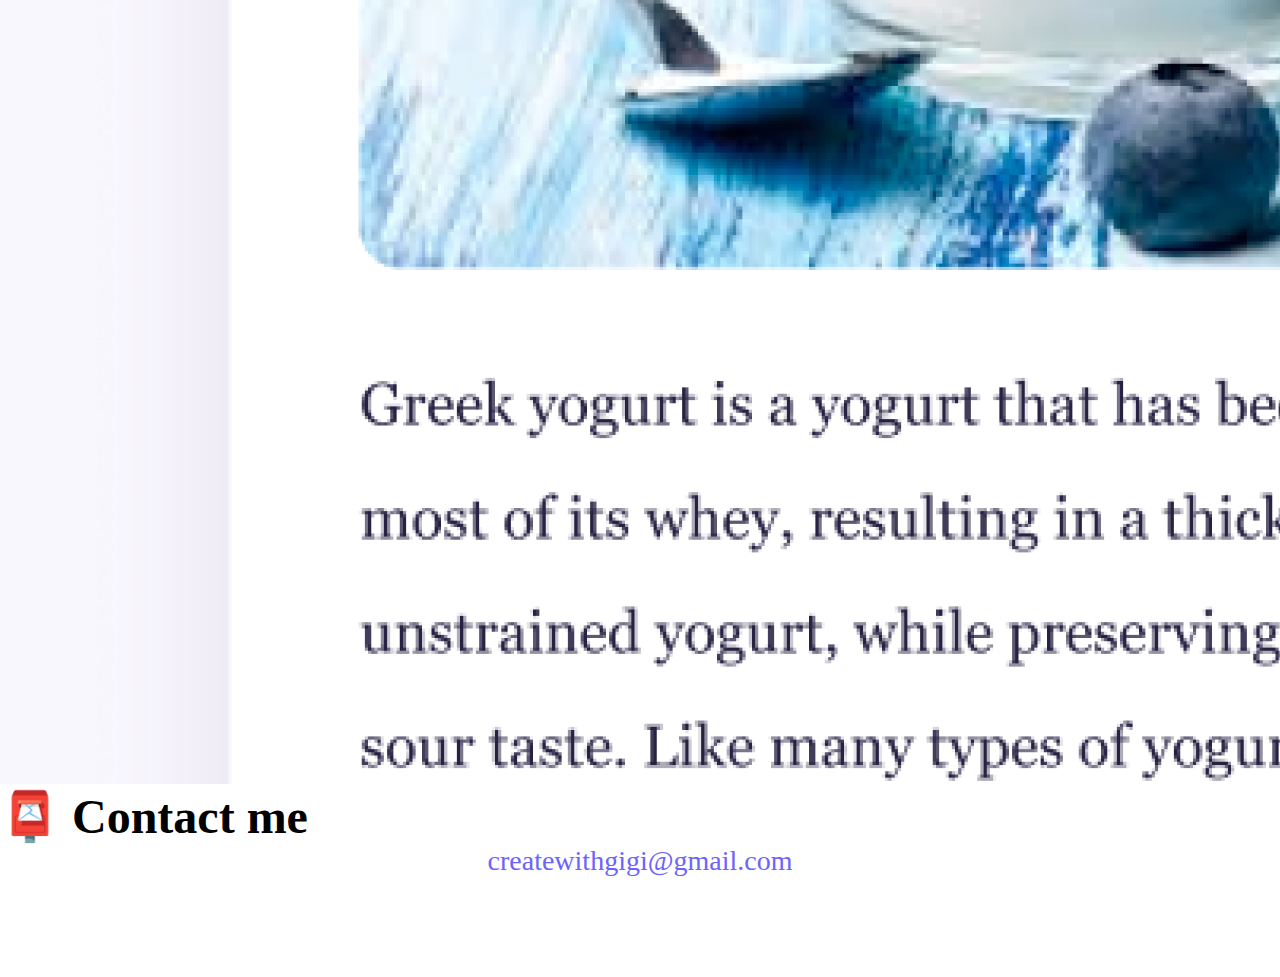
==== commit d516892e: "made the website more responsive" ====
--- a/about.html
+++ b/about.html
@@ -43,10 +43,20 @@
               <a class="nav-link" aria-current="page" href="/">Home</a>
             </li>
             <li class="nav-item">
-              <a class="nav-link active" href="/about.html">About me</a>
+              <a
+                class="nav-link active"
+                href="/about.html"
+                title="about Ginevra Golah"
+                >About me</a
+              >
             </li>
             <li class="nav-item">
-              <a class="nav-link" href="/about.html#contact">Contact me</a>
+              <a
+                class="nav-link"
+                href="/about.html#contact"
+                title="about Ginevra Golah"
+                >Contact me</a
+              >
             </li>
           </ul>
         </div>
@@ -65,13 +75,25 @@
     <div class="container">
       <div class="row">
         <div class="col-sm-4">
-          <img src="images/yoga.png" class="img-fluid p-2 shadow rounded" />
+          <img
+            src="images/yoga.png"
+            class="img-fluid p-2 shadow rounded mb-5"
+            alt="yoga project"
+          />
         </div>
         <div class="col-sm-4">
-          <img src="images/weather.png" class="img-fluid p-2 shadow rounded" />
+          <img
+            src="images/weather.png"
+            class="img-fluid p-2 shadow rounded mb-5"
+            alt="weather project"
+          />
         </div>
         <div class="col-sm-4">
-          <img src="images/yogurt.png" class="img-fluid p-2 shadow rounded" />
+          <img
+            src="images/yogurt.png"
+            class="img-fluid p-2 shadow rounded"
+            alt="yogurt project"
+          />
         </div>
       </div>
     </div>
--- a/style.css
+++ b/style.css
@@ -5,7 +5,7 @@
 }
 
 body {
-  margin-top: 100px;
+  margin: 100px 0;
 }
 
 h1,
@@ -52,6 +52,10 @@
   color: white;
 }
 
+.primary-link:hover {
+  color: white;
+}
+
 .secondary-link {
   border-radius: 4px;
   padding: 20px 15px;
@@ -86,3 +90,22 @@
 .email-link:hover {
   text-decoration: underline;
 }
+
+@media (max-width: 900px) {
+  h1 {
+    font-size: 48px;
+    line-height: 1.2;
+  }
+  h2 {
+    font-size: 36px;
+    text-align: center;
+  }
+  p {
+    text-align: center;
+  }
+  .project-link {
+    display: block;
+    text-align: center;
+    margin: 0 20px;
+  }
+}
